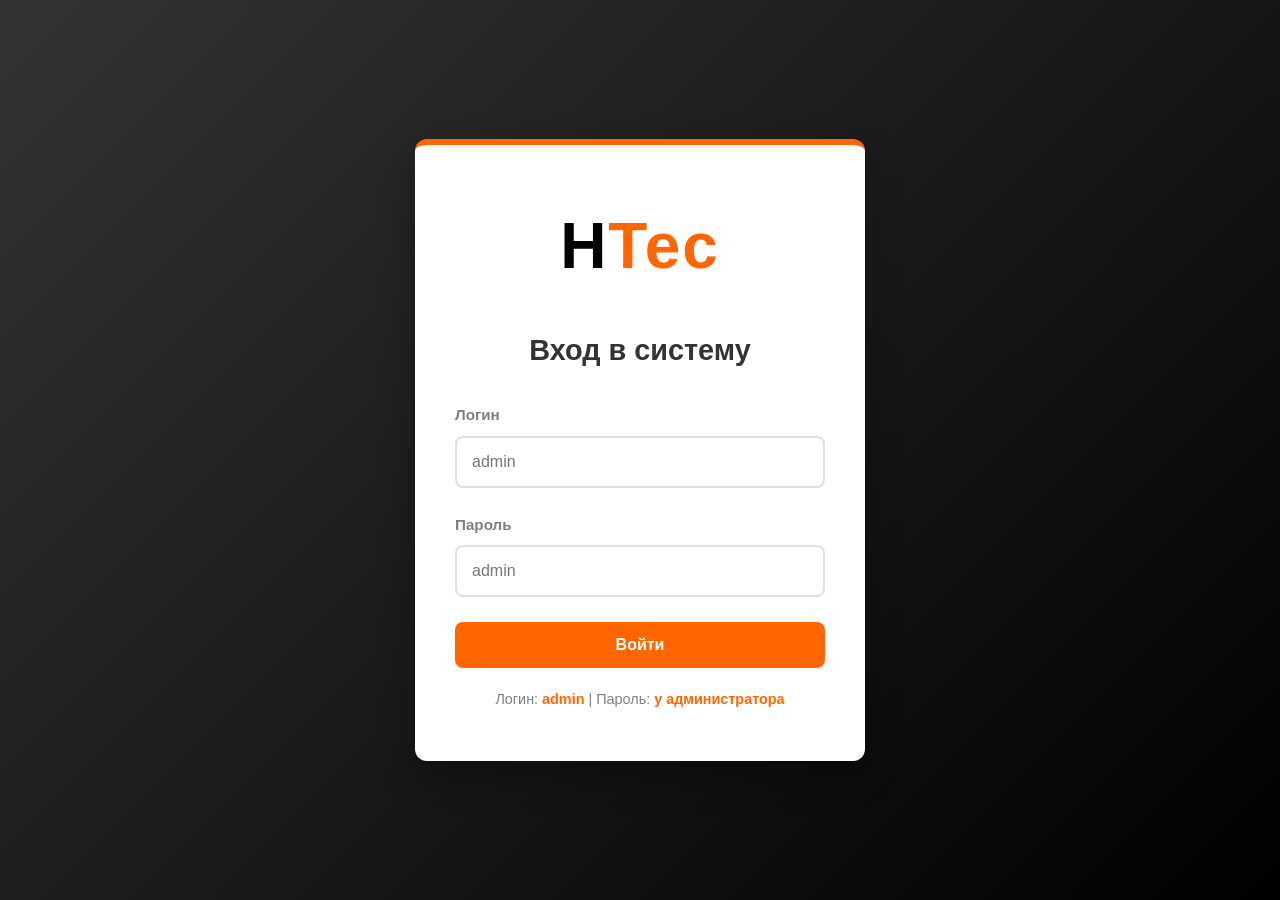
==== login.html @ 4717f738 "Add files via upload" ====
<!-- login.html -->
<!DOCTYPE html>
<html lang="ru">
<head>
    <meta charset="UTF-8">
    <meta name="viewport" content="width=device-width, initial-scale=1.0">
    <title>Вход - База поставщиков HTec</title>
    <link rel="stylesheet" href="styles.css">
</head>
<body>
    <div id="login-screen">
        <div class="login-card">
            <span class="login-logo">
                <span class="logo-h">H</span><span class="logo-tec">Tec</span>
            </span>
            <h2 class="login-title">Вход в систему</h2>
            <form id="login-form">
                <div class="form-group">
                    <label for="username">Логин</label>
                    <input type="text" id="username" placeholder="admin" required autocomplete="username">
                </div>
                <div class="form-group">
                    <label for="password">Пароль</label>
                    <input type="password" id="password" placeholder="admin" required autocomplete="current-password">
                </div>
                <button type="submit" class="btn btn-primary btn-full">Войти</button>
            </form>
            <p id="login-error" class="error-message">Неверный логин или пароль</p>
            <p class="login-hint">Логин: <strong>admin</strong> | Пароль: <strong>у администратора</strong></p>
        </div>
    </div>
    <script src="data.js"></script>
    <script src="script.js"></script>
</body>
</html>
---- styles.css ----
/* styles.css */

:root {
    --primary-orange: #FF6600;
    --primary-orange-hover: #e65c00;
    --dark-grey: #333333;
    --medium-grey: #808080;
    --light-grey: #f4f4f4;
    --border-grey: #e0e0e0;
    --white: #ffffff;
    --black: #000000;
    --shadow: 0 4px 6px rgba(0, 0, 0, 0.1);
    --shadow-hover: 0 8px 16px rgba(0, 0, 0, 0.15);
    --transition: all 0.3s ease;
}

* {
    margin: 0;
    padding: 0;
    box-sizing: border-box;
}

body {
    font-family: 'Segoe UI', Tahoma, Geneva, Verdana, sans-serif;
    background-color: var(--light-grey);
    color: var(--dark-grey);
    line-height: 1.6;
    min-height: 100vh;
}

.hidden {
    display: none !important;
}

/* LOGIN SCREEN */
#login-screen {
    display: flex;
    justify-content: center;
    align-items: center;
    min-height: 100vh;
    background: linear-gradient(135deg, var(--dark-grey) 0%, var(--black) 100%);
}

.login-modal {
    position: fixed;
    top: 0;
    left: 0;
    width: 100%;
    height: 100%;
    background: linear-gradient(135deg, var(--dark-grey) 0%, var(--black) 100%);
    display: flex;
    justify-content: center;
    align-items: center;
    z-index: 1000;
}

.login-card {
    background: var(--white);
    padding: 50px 40px;
    border-radius: 12px;
    box-shadow: 0 15px 35px rgba(0, 0, 0, 0.3);
    width: 100%;
    max-width: 450px;
    text-align: center;
    border-top: 6px solid var(--primary-orange);
}

.login-logo {
    font-size: 4rem;
    font-weight: 800;
    margin-bottom: 30px;
    display: block;
    letter-spacing: 2px;
}

.logo-h {
    color: var(--black);
}

.logo-tec {
    color: var(--primary-orange);
}

.login-title {
    font-size: 1.8rem;
    color: var(--dark-grey);
    margin-bottom: 30px;
    font-weight: 700;
}

.login-hint {
    margin-top: 20px;
    color: var(--medium-grey);
    font-size: 0.9rem;
}

.login-hint strong {
    color: var(--primary-orange);
}

.form-group {
    margin-bottom: 25px;
    text-align: left;
}

.form-group label {
    display: block;
    margin-bottom: 8px;
    font-weight: 600;
    color: var(--medium-grey);
    font-size: 0.95rem;
}

.form-group input {
    width: 100%;
    padding: 15px;
    border: 2px solid var(--border-grey);
    border-radius: 8px;
    font-size: 1rem;
    transition: var(--transition);
}

.form-group input:focus {
    outline: none;
    border-color: var(--primary-orange);
    box-shadow: 0 0 0 3px rgba(255, 102, 0, 0.2);
}

.error-message {
    color: #dc3545;
    margin-top: 20px;
    font-weight: 600;
    display: none;
}

/* BUTTONS */
.btn {
    cursor: pointer;
    border: none;
    padding: 14px 28px;
    border-radius: 8px;
    font-weight: 600;
    transition: var(--transition);
    font-size: 1rem;
    display: inline-flex;
    align-items: center;
    justify-content: center;
    gap: 8px;
}

.btn-primary {
    background-color: var(--primary-orange);
    color: var(--white);
}

.btn-primary:hover {
    background-color: var(--primary-orange-hover);
    transform: translateY(-2px);
}

.btn-secondary {
    background-color: var(--dark-grey);
    color: var(--white);
}

.btn-secondary:hover {
    background-color: #444;
}

.btn-full {
    width: 100%;
}

.btn-back {
    background: none;
    border: none;
    font-size: 1.8rem;
    color: var(--medium-grey);
    cursor: pointer;
    margin-right: 20px;
    transition: var(--transition);
    padding: 10px;
    border-radius: 50%;
}

.btn-back:hover {
    color: var(--primary-orange);
    background-color: rgba(255, 102, 0, 0.1);
}

/* HEADER */
.main-header {
    background-color: var(--white);
    padding: 20px 0;
    box-shadow: var(--shadow);
    position: sticky;
    top: 0;
    z-index: 100;
}

.header-content {
    max-width: 1400px;
    margin: 0 auto;
    padding: 0 25px;
    display: flex;
    justify-content: space-between;
    align-items: center;
    flex-wrap: wrap;
    gap: 20px;
}

.brand {
    font-size: 2.2rem;
    font-weight: 800;
    text-transform: uppercase;
    letter-spacing: 2px;
}

.search-container {
    flex-grow: 1;
    max-width: 650px;
    position: relative;
}

.search-input {
    width: 100%;
    padding: 16px 25px;
    padding-left: 50px;
    border: 2px solid var(--light-grey);
    border-radius: 50px;
    font-size: 1rem;
    transition: var(--transition);
}

.search-input:focus {
    border-color: var(--primary-orange);
    outline: none;
    box-shadow: 0 0 0 3px rgba(255, 102, 0, 0.15);
}

.search-icon {
    position: absolute;
    left: 20px;
    top: 50%;
    transform: translateY(-50%);
    color: var(--medium-grey);
    font-size: 1.1rem;
}

/* MAIN CONTAINER */
.container {
    max-width: 1400px;
    margin: 0 auto;
    padding: 40px 25px;
    min-height: calc(100vh - 200px);
}

.page-title {
    font-size: 2rem;
    color: var(--dark-grey);
    margin-bottom: 25px;
    font-weight: 700;
}

.section-title {
    font-size: 1.5rem;
    color: var(--dark-grey);
    margin: 40px 0 25px 0;
    font-weight: 700;
}

/* STATS BAR */
.stats-bar {
    background: var(--white);
    padding: 25px 30px;
    border-radius: 12px;
    margin-bottom: 35px;
    box-shadow: var(--shadow);
    display: flex;
    justify-content: space-between;
    align-items: center;
    flex-wrap: wrap;
    gap: 20px;
}

.stat-item {
    display: flex;
    align-items: center;
    gap: 15px;
}

.stat-number {
    font-size: 2rem;
    font-weight: 800;
    color: var(--primary-orange);
}

.stat-label {
    color: var(--medium-grey);
    font-size: 1rem;
    font-weight: 500;
}

/* CATEGORIES GRID */
.categories-grid {
    display: grid;
    grid-template-columns: repeat(auto-fill, minmax(300px, 1fr));
    gap: 25px;
    margin-top: 20px;
}

.category-card {
    background: var(--white);
    padding: 40px 30px;
    border-radius: 12px;
    text-align: center;
    cursor: pointer;
    transition: var(--transition);
    border: 2px solid var(--border-grey);
    box-shadow: var(--shadow);
    display: flex;
    flex-direction: column;
    justify-content: center;
    align-items: center;
    min-height: 200px;
}

.category-card:hover {
    transform: translateY(-8px);
    border-color: var(--primary-orange);
    box-shadow: var(--shadow-hover);
}

.category-icon {
    font-size: 3.5rem;
    color: var(--primary-orange);
    margin-bottom: 20px;
}

.category-title {
    font-size: 1.4rem;
    font-weight: 700;
    color: var(--dark-grey);
    margin-bottom: 10px;
}

.category-count {
    font-size: 1rem;
    color: var(--medium-grey);
    font-weight: 500;
}

/* CATEGORY VIEW */
.category-header {
    display: flex;
    align-items: center;
    margin-bottom: 35px;
    padding-bottom: 25px;
    border-bottom: 3px solid var(--border-grey);
}

.category-title-large {
    font-size: 2.2rem;
    font-weight: 800;
    color: var(--dark-grey);
    margin-bottom: 5px;
}

.category-count {
    font-size: 1.1rem;
    color: var(--medium-grey);
    font-weight: 500;
}

.suppliers-list {
    display: grid;
    grid-template-columns: 1fr;
    gap: 20px;
}

.supplier-item {
    background: var(--white);
    padding: 30px;
    border-radius: 12px;
    border-left: 6px solid var(--primary-orange);
    box-shadow: var(--shadow);
    transition: var(--transition);
}

.supplier-item:hover {
    box-shadow: var(--shadow-hover);
    transform: translateX(5px);
}

.supplier-name {
    font-size: 1.4rem;
    font-weight: 700;
    color: var(--dark-grey);
    margin-bottom: 15px;
}

.supplier-details {
    display: grid;
    grid-template-columns: repeat(auto-fit, minmax(280px, 1fr));
    gap: 15px;
    margin-top: 20px;
}

.detail-item {
    display: flex;
    align-items: flex-start;
    gap: 12px;
}

.detail-icon {
    color: var(--primary-orange);
    font-size: 1.2rem;
    margin-top: 3px;
    min-width: 20px;
}

.detail-text {
    color: var(--medium-grey);
    font-size: 0.95rem;
    line-height: 1.6;
}

.detail-label {
    font-weight: 600;
    color: var(--dark-grey);
    margin-bottom: 4px;
    font-size: 0.9rem;
}

.contact-btn {
    display: inline-block;
    background-color: var(--light-grey);
    color: var(--dark-grey);
    padding: 12px 22px;
    border-radius: 8px;
    text-decoration: none;
    font-size: 0.95rem;
    transition: var(--transition);
    margin-top: 20px;
    font-weight: 600;
}

.contact-btn:hover {
    background-color: var(--dark-grey);
    color: var(--white);
}

.no-results {
    text-align: center;
    padding: 80px 25px;
    color: var(--medium-grey);
    font-size: 1.3rem;
}

.no-results i {
    font-size: 5rem;
    color: #ddd;
    margin-bottom: 25px;
}

/* FOOTER */
.main-footer {
    text-align: center;
    padding: 30px 25px;
    background-color: var(--white);
    border-top: 1px solid var(--border-grey);
    color: var(--medium-grey);
    font-size: 0.95rem;
}

/* RESPONSIVE */
@media (max-width: 1024px) {
    .categories-grid {
        grid-template-columns: repeat(auto-fill, minmax(250px, 1fr));
    }
}

@media (max-width: 768px) {
    .header-content {
        flex-direction: column;
        align-items: flex-start;
    }

    .search-container {
        width: 100%;
        max-width: none;
    }

    .categories-grid {
        grid-template-columns: repeat(auto-fill, minmax(220px, 1fr));
    }

    .supplier-details {
        grid-template-columns: 1fr;
    }

    .category-header {
        flex-direction: column;
        align-items: flex-start;
        gap: 20px;
    }

    .stats-bar {
        flex-direction: column;
        align-items: flex-start;
    }

    .login-card {
        padding: 40px 30px;
    }

    .login-logo {
        font-size: 3rem;
    }
}

@media (max-width: 480px) {
    .brand {
        font-size: 1.8rem;
    }

    .categories-grid {
        grid-template-columns: 1fr;
    }

    .category-card {
        padding: 30px 25px;
        min-height: 180px;
    }

    .supplier-item {
        padding: 25px 20px;
    }
}

/* ANIMATIONS */
@keyframes fadeIn {
    from {
        opacity: 0;
        transform: translateY(20px);
    }
    to {
        opacity: 1;
        transform: translateY(0);
    }
}

.category-card,
.supplier-item {
    animation: fadeIn 0.5s ease-out;
}

/* SCROLLBAR */
::-webkit-scrollbar {
    width: 12px;
}

::-webkit-scrollbar-track {
    background: var(--light-grey);
}

::-webkit-scrollbar-thumb {
    background: var(--medium-grey);
    border-radius: 6px;
}

::-webkit-scrollbar-thumb:hover {
    background: var(--primary-orange);
}

/* FOCUS STATES */
.category-card:focus,
.btn:focus,
.contact-btn:focus {
    outline: 3px solid var(--primary-orange);
    outline-offset: 2px;
}
.copy-email-btn {
    display: inline-flex;
    align-items: center;
    gap: 8px;
    background-color: var(--primary-orange);
    color: var(--white);
    padding: 12px 22px;
    border-radius: 8px;
    text-decoration: none;
    font-size: 0.95rem;
    transition: var(--transition);
    margin-top: 20px;
    font-weight: 600;
    border: none;
    cursor: pointer;
}

.copy-email-btn:hover {
    background-color: var(--primary-orange-hover);
    transform: translateY(-2px);
}

.copy-email-btn:active {
    transform: translateY(0);
}

.copy-email-btn i {
    font-size: 1rem;
}

/* =========================================
   COPY NOTIFICATION STYLES
   ========================================= */
.copy-notification {
    background-color: var(--dark-grey);
    color: var(--white);
    padding: 12px 20px;
    border-radius: 8px;
    font-size: 0.9rem;
    font-weight: 600;
    opacity: 0;
    transform: translateY(-10px);
    transition: all 0.3s ease;
    box-shadow: 0 4px 12px rgba(0, 0, 0, 0.3);
    border-left: 4px solid var(--primary-orange);
}

.copy-notification.show {
    opacity: 1;
    transform: translateY(0);
}

.copy-notification.error {
    background-color: #dc3545;
    border-left-color: #c82333;
}

/* =========================================
   RESPONSIVE FOR COPY BUTTON
   ========================================= */
@media (max-width: 480px) {
    .copy-email-btn {
        width: 100%;
        justify-content: center;
    }
}
/* Loading Indicator */
#loading-indicator {
    text-align: center;
    padding: 40px;
    color: var(--medium-grey);
    font-size: 1.1rem;
}

#loading-indicator i {
    margin-right: 10px;
    color: var(--primary-orange);
}

/* Notification */
.notification {
    position: fixed;
    bottom: 30px;
    right: 30px;
    padding: 15px 25px;
    border-radius: 8px;
    color: var(--white);
    font-weight: 600;
    z-index: 2000;
    animation: slideInRight 0.3s ease;
    box-shadow: 0 4px 12px rgba(0, 0, 0, 0.3);
}

.notification.success {
    background-color: #28a745;
}

.notification.error {
    background-color: #dc3545;
}

@keyframes slideInRight {
    from {
        transform: translateX(100%);
        opacity: 0;
    }
    to {
        transform: translateX(0);
        opacity: 1;
    }
}

/* Modal Styles */
.modal {
    position: fixed;
    top: 0;
    left: 0;
    width: 100%;
    height: 100%;
    background-color: rgba(0, 0, 0, 0.7);
    display: flex;
    justify-content: center;
    align-items: center;
    z-index: 1000;
    animation: fadeIn 0.3s ease;
}

.modal-content {
    background: var(--white);
    border-radius: 12px;
    width: 100%;
    max-width: 600px;
    max-height: 90vh;
    overflow-y: auto;
    animation: slideIn 0.3s ease;
}

.modal-header {
    display: flex;
    justify-content: space-between;
    align-items: center;
    padding: 25px 30px;
    border-bottom: 2px solid var(--border-grey);
}

.modal-title {
    font-size: 1.5rem;
    font-weight: 700;
    color: var(--dark-grey);
}

.modal-close {
    background: none;
    border: none;
    font-size: 2rem;
    color: var(--medium-grey);
    cursor: pointer;
    transition: var(--transition);
    line-height: 1;
}

.modal-close:hover {
    color: var(--error);
}

.modal-content form {
    padding: 30px;
}

.modal-actions {
    display: flex;
    justify-content: flex-end;
    gap: 15px;
    margin-top: 30px;
    padding-top: 20px;
    border-top: 2px solid var(--border-grey);
}

.btn:disabled {
    opacity: 0.6;
    cursor: not-allowed;
}
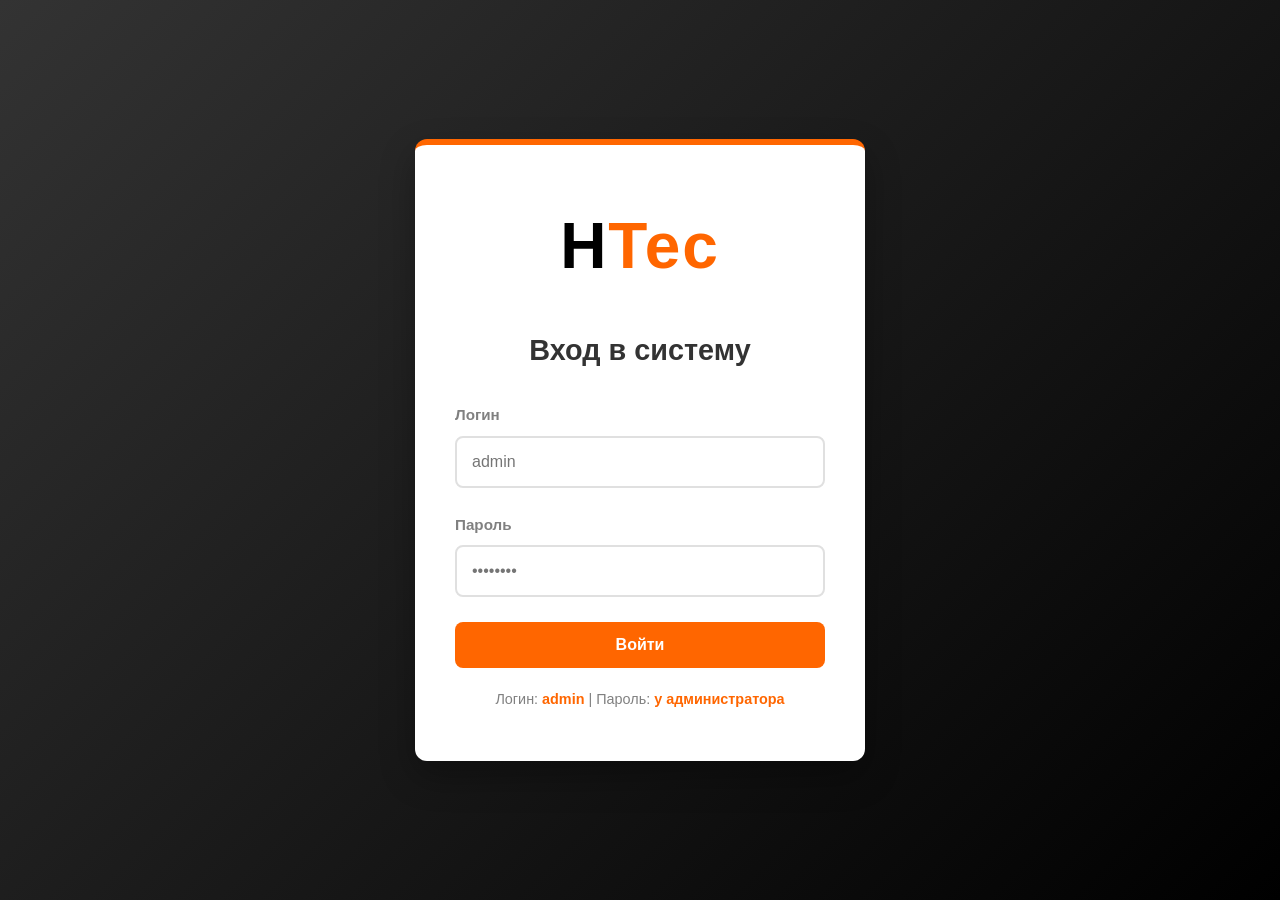
==== commit 1d23f6d4: "Update login.html" ====
--- a/login.html
+++ b/login.html
@@ -1,4 +1,4 @@
-<!-- login.html -->
+<!-- login.html - ИСПРАВЛЕНО -->
 <!DOCTYPE html>
 <html lang="ru">
 <head>
@@ -21,7 +21,7 @@
                 </div>
                 <div class="form-group">
                     <label for="password">Пароль</label>
-                    <input type="password" id="password" placeholder="admin" required autocomplete="current-password">
+                    <input type="password" id="password" placeholder="••••••••" required autocomplete="current-password">
                 </div>
                 <button type="submit" class="btn btn-primary btn-full">Войти</button>
             </form>
@@ -29,7 +29,7 @@
             <p class="login-hint">Логин: <strong>admin</strong> | Пароль: <strong>у администратора</strong></p>
         </div>
     </div>
-    <script src="data.js"></script>
+    <script src="config.js"></script>
     <script src="script.js"></script>
 </body>
 </html>
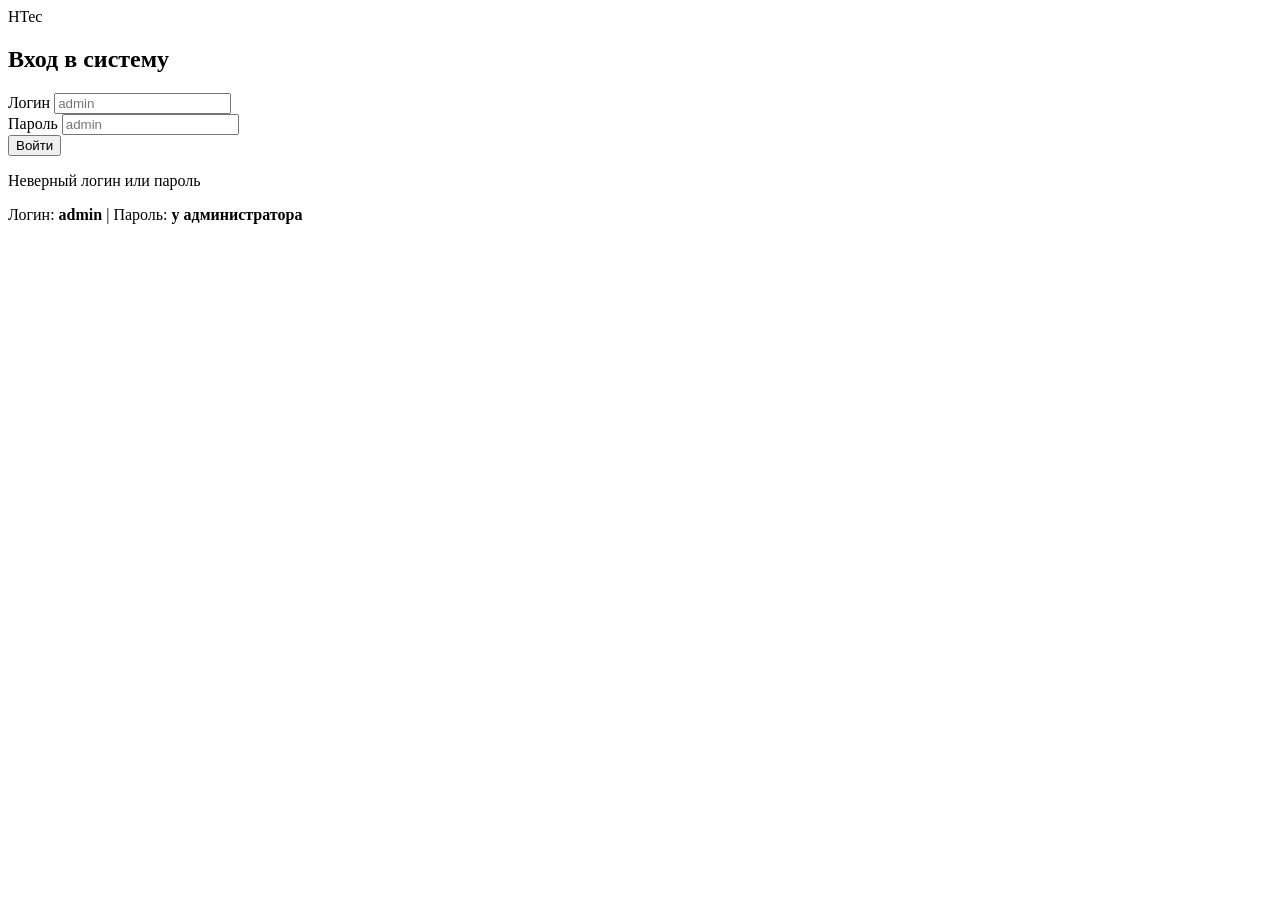
==== commit 0c4fecdf: "Add files via upload" ====
--- a/login.html
+++ b/login.html
@@ -1,4 +1,4 @@
-<!-- login.html - ИСПРАВЛЕНО -->
+<!-- login.html -->
 <!DOCTYPE html>
 <html lang="ru">
 <head>
@@ -21,7 +21,7 @@
                 </div>
                 <div class="form-group">
                     <label for="password">Пароль</label>
-                    <input type="password" id="password" placeholder="••••••••" required autocomplete="current-password">
+                    <input type="password" id="password" placeholder="admin" required autocomplete="current-password">
                 </div>
                 <button type="submit" class="btn btn-primary btn-full">Войти</button>
             </form>
@@ -29,7 +29,7 @@
             <p class="login-hint">Логин: <strong>admin</strong> | Пароль: <strong>у администратора</strong></p>
         </div>
     </div>
-    <script src="config.js"></script>
+    <script src="data.js"></script>
     <script src="script.js"></script>
 </body>
 </html>
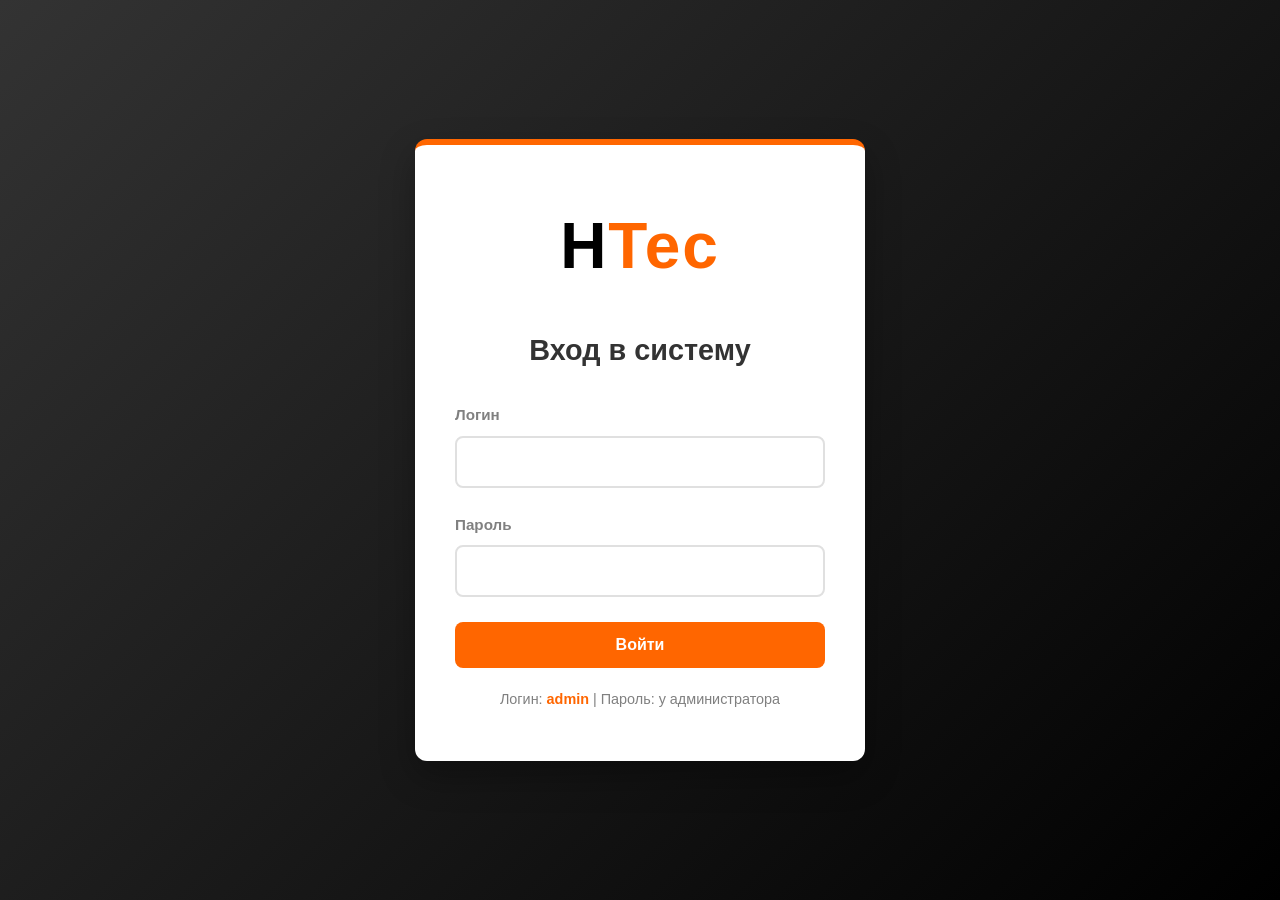
==== commit 6f4b2689: "Update login.html" ====
--- a/login.html
+++ b/login.html
@@ -1,4 +1,3 @@
-<!-- login.html -->
 <!DOCTYPE html>
 <html lang="ru">
 <head>
@@ -6,29 +5,31 @@
     <meta name="viewport" content="width=device-width, initial-scale=1.0">
     <title>Вход - База поставщиков HTec</title>
     <link rel="stylesheet" href="styles.css">
+    <link rel="stylesheet" href="https://cdnjs.cloudflare.com/ajax/libs/font-awesome/6.4.0/css/all.min.css">
 </head>
 <body>
     <div id="login-screen">
         <div class="login-card">
-            <span class="login-logo">
+            <div class="login-logo">
                 <span class="logo-h">H</span><span class="logo-tec">Tec</span>
-            </span>
+            </div>
             <h2 class="login-title">Вход в систему</h2>
-            <form id="login-form">
+            <form id="login-form" class="login-form">
                 <div class="form-group">
                     <label for="username">Логин</label>
-                    <input type="text" id="username" placeholder="admin" required autocomplete="username">
+                    <input type="text" id="username" name="username" required autocomplete="username">
                 </div>
                 <div class="form-group">
                     <label for="password">Пароль</label>
-                    <input type="password" id="password" placeholder="admin" required autocomplete="current-password">
+                    <input type="password" id="password" name="password" required autocomplete="current-password">
                 </div>
                 <button type="submit" class="btn btn-primary btn-full">Войти</button>
+                <p id="login-error" class="error-message">Неверный логин или пароль</p>
             </form>
-            <p id="login-error" class="error-message">Неверный логин или пароль</p>
-            <p class="login-hint">Логин: <strong>admin</strong> | Пароль: <strong>у администратора</strong></p>
+            <p class="login-hint">Логин: <strong>admin</strong> | Пароль: у администратора</p>
         </div>
     </div>
+
     <script src="data.js"></script>
     <script src="script.js"></script>
 </body>
--- a/styles.css
+++ b/styles.css
@@ -0,0 +1,648 @@
+/* styles.css */
+
+:root {
+    --primary-orange: #FF6600;
+    --primary-orange-hover: #e65c00;
+    --dark-grey: #333333;
+    --medium-grey: #808080;
+    --light-grey: #f4f4f4;
+    --border-grey: #e0e0e0;
+    --white: #ffffff;
+    --black: #000000;
+    --shadow: 0 4px 6px rgba(0, 0, 0, 0.1);
+    --shadow-hover: 0 8px 16px rgba(0, 0, 0, 0.15);
+    --transition: all 0.3s ease;
+}
+
+* {
+    margin: 0;
+    padding: 0;
+    box-sizing: border-box;
+}
+
+body {
+    font-family: 'Segoe UI', Tahoma, Geneva, Verdana, sans-serif;
+    background-color: var(--light-grey);
+    color: var(--dark-grey);
+    line-height: 1.6;
+    min-height: 100vh;
+}
+
+.hidden {
+    display: none !important;
+}
+
+/* LOGIN SCREEN */
+#login-screen {
+    display: flex;
+    justify-content: center;
+    align-items: center;
+    min-height: 100vh;
+    background: linear-gradient(135deg, var(--dark-grey) 0%, var(--black) 100%);
+}
+
+.login-modal {
+    position: fixed;
+    top: 0;
+    left: 0;
+    width: 100%;
+    height: 100%;
+    background: linear-gradient(135deg, var(--dark-grey) 0%, var(--black) 100%);
+    display: flex;
+    justify-content: center;
+    align-items: center;
+    z-index: 1000;
+}
+
+.login-card {
+    background: var(--white);
+    padding: 50px 40px;
+    border-radius: 12px;
+    box-shadow: 0 15px 35px rgba(0, 0, 0, 0.3);
+    width: 100%;
+    max-width: 450px;
+    text-align: center;
+    border-top: 6px solid var(--primary-orange);
+}
+
+.login-logo {
+    font-size: 4rem;
+    font-weight: 800;
+    margin-bottom: 30px;
+    display: block;
+    letter-spacing: 2px;
+}
+
+.logo-h {
+    color: var(--black);
+}
+
+.logo-tec {
+    color: var(--primary-orange);
+}
+
+.login-title {
+    font-size: 1.8rem;
+    color: var(--dark-grey);
+    margin-bottom: 30px;
+    font-weight: 700;
+}
+
+.login-hint {
+    margin-top: 20px;
+    color: var(--medium-grey);
+    font-size: 0.9rem;
+}
+
+.login-hint strong {
+    color: var(--primary-orange);
+}
+
+.form-group {
+    margin-bottom: 25px;
+    text-align: left;
+}
+
+.form-group label {
+    display: block;
+    margin-bottom: 8px;
+    font-weight: 600;
+    color: var(--medium-grey);
+    font-size: 0.95rem;
+}
+
+.form-group input {
+    width: 100%;
+    padding: 15px;
+    border: 2px solid var(--border-grey);
+    border-radius: 8px;
+    font-size: 1rem;
+    transition: var(--transition);
+}
+
+.form-group input:focus {
+    outline: none;
+    border-color: var(--primary-orange);
+    box-shadow: 0 0 0 3px rgba(255, 102, 0, 0.2);
+}
+
+.error-message {
+    color: #dc3545;
+    margin-top: 20px;
+    font-weight: 600;
+    display: none;
+}
+
+/* BUTTONS */
+.btn {
+    cursor: pointer;
+    border: none;
+    padding: 14px 28px;
+    border-radius: 8px;
+    font-weight: 600;
+    transition: var(--transition);
+    font-size: 1rem;
+    display: inline-flex;
+    align-items: center;
+    justify-content: center;
+    gap: 8px;
+}
+
+.btn-primary {
+    background-color: var(--primary-orange);
+    color: var(--white);
+}
+
+.btn-primary:hover {
+    background-color: var(--primary-orange-hover);
+    transform: translateY(-2px);
+}
+
+.btn-secondary {
+    background-color: var(--dark-grey);
+    color: var(--white);
+}
+
+.btn-secondary:hover {
+    background-color: #444;
+}
+
+.btn-full {
+    width: 100%;
+}
+
+.btn-back {
+    background: none;
+    border: none;
+    font-size: 1.8rem;
+    color: var(--medium-grey);
+    cursor: pointer;
+    margin-right: 20px;
+    transition: var(--transition);
+    padding: 10px;
+    border-radius: 50%;
+}
+
+.btn-back:hover {
+    color: var(--primary-orange);
+    background-color: rgba(255, 102, 0, 0.1);
+}
+
+/* HEADER */
+.main-header {
+    background-color: var(--white);
+    padding: 20px 0;
+    box-shadow: var(--shadow);
+    position: sticky;
+    top: 0;
+    z-index: 100;
+}
+
+.header-content {
+    max-width: 1400px;
+    margin: 0 auto;
+    padding: 0 25px;
+    display: flex;
+    justify-content: space-between;
+    align-items: center;
+    flex-wrap: wrap;
+    gap: 20px;
+}
+
+.brand {
+    font-size: 2.2rem;
+    font-weight: 800;
+    text-transform: uppercase;
+    letter-spacing: 2px;
+}
+
+.search-container {
+    flex-grow: 1;
+    max-width: 650px;
+    position: relative;
+}
+
+.search-input {
+    width: 100%;
+    padding: 16px 25px;
+    padding-left: 50px;
+    border: 2px solid var(--light-grey);
+    border-radius: 50px;
+    font-size: 1rem;
+    transition: var(--transition);
+}
+
+.search-input:focus {
+    border-color: var(--primary-orange);
+    outline: none;
+    box-shadow: 0 0 0 3px rgba(255, 102, 0, 0.15);
+}
+
+.search-icon {
+    position: absolute;
+    left: 20px;
+    top: 50%;
+    transform: translateY(-50%);
+    color: var(--medium-grey);
+    font-size: 1.1rem;
+}
+
+/* MAIN CONTAINER */
+.container {
+    max-width: 1400px;
+    margin: 0 auto;
+    padding: 40px 25px;
+    min-height: calc(100vh - 200px);
+}
+
+.page-title {
+    font-size: 2rem;
+    color: var(--dark-grey);
+    margin-bottom: 25px;
+    font-weight: 700;
+}
+
+.section-title {
+    font-size: 1.5rem;
+    color: var(--dark-grey);
+    margin: 40px 0 25px 0;
+    font-weight: 700;
+}
+
+/* STATS BAR */
+.stats-bar {
+    background: var(--white);
+    padding: 25px 30px;
+    border-radius: 12px;
+    margin-bottom: 35px;
+    box-shadow: var(--shadow);
+    display: flex;
+    justify-content: space-between;
+    align-items: center;
+    flex-wrap: wrap;
+    gap: 20px;
+}
+
+.stat-item {
+    display: flex;
+    align-items: center;
+    gap: 15px;
+}
+
+.stat-number {
+    font-size: 2rem;
+    font-weight: 800;
+    color: var(--primary-orange);
+}
+
+.stat-label {
+    color: var(--medium-grey);
+    font-size: 1rem;
+    font-weight: 500;
+}
+
+/* CATEGORIES GRID */
+.categories-grid {
+    display: grid;
+    grid-template-columns: repeat(auto-fill, minmax(300px, 1fr));
+    gap: 25px;
+    margin-top: 20px;
+}
+
+.category-card {
+    background: var(--white);
+    padding: 40px 30px;
+    border-radius: 12px;
+    text-align: center;
+    cursor: pointer;
+    transition: var(--transition);
+    border: 2px solid var(--border-grey);
+    box-shadow: var(--shadow);
+    display: flex;
+    flex-direction: column;
+    justify-content: center;
+    align-items: center;
+    min-height: 200px;
+}
+
+.category-card:hover {
+    transform: translateY(-8px);
+    border-color: var(--primary-orange);
+    box-shadow: var(--shadow-hover);
+}
+
+.category-icon {
+    font-size: 3.5rem;
+    color: var(--primary-orange);
+    margin-bottom: 20px;
+}
+
+.category-title {
+    font-size: 1.4rem;
+    font-weight: 700;
+    color: var(--dark-grey);
+    margin-bottom: 10px;
+}
+
+.category-count {
+    font-size: 1rem;
+    color: var(--medium-grey);
+    font-weight: 500;
+}
+
+/* CATEGORY VIEW */
+.category-header {
+    display: flex;
+    align-items: center;
+    margin-bottom: 35px;
+    padding-bottom: 25px;
+    border-bottom: 3px solid var(--border-grey);
+}
+
+.category-title-large {
+    font-size: 2.2rem;
+    font-weight: 800;
+    color: var(--dark-grey);
+    margin-bottom: 5px;
+}
+
+.category-count {
+    font-size: 1.1rem;
+    color: var(--medium-grey);
+    font-weight: 500;
+}
+
+.suppliers-list {
+    display: grid;
+    grid-template-columns: 1fr;
+    gap: 20px;
+}
+
+.supplier-item {
+    background: var(--white);
+    padding: 30px;
+    border-radius: 12px;
+    border-left: 6px solid var(--primary-orange);
+    box-shadow: var(--shadow);
+    transition: var(--transition);
+}
+
+.supplier-item:hover {
+    box-shadow: var(--shadow-hover);
+    transform: translateX(5px);
+}
+
+.supplier-name {
+    font-size: 1.4rem;
+    font-weight: 700;
+    color: var(--dark-grey);
+    margin-bottom: 15px;
+}
+
+.supplier-details {
+    display: grid;
+    grid-template-columns: repeat(auto-fit, minmax(280px, 1fr));
+    gap: 15px;
+    margin-top: 20px;
+}
+
+.detail-item {
+    display: flex;
+    align-items: flex-start;
+    gap: 12px;
+}
+
+.detail-icon {
+    color: var(--primary-orange);
+    font-size: 1.2rem;
+    margin-top: 3px;
+    min-width: 20px;
+}
+
+.detail-text {
+    color: var(--medium-grey);
+    font-size: 0.95rem;
+    line-height: 1.6;
+}
+
+.detail-label {
+    font-weight: 600;
+    color: var(--dark-grey);
+    margin-bottom: 4px;
+    font-size: 0.9rem;
+}
+
+.contact-btn {
+    display: inline-block;
+    background-color: var(--light-grey);
+    color: var(--dark-grey);
+    padding: 12px 22px;
+    border-radius: 8px;
+    text-decoration: none;
+    font-size: 0.95rem;
+    transition: var(--transition);
+    margin-top: 20px;
+    font-weight: 600;
+}
+
+.contact-btn:hover {
+    background-color: var(--dark-grey);
+    color: var(--white);
+}
+
+.no-results {
+    text-align: center;
+    padding: 80px 25px;
+    color: var(--medium-grey);
+    font-size: 1.3rem;
+}
+
+.no-results i {
+    font-size: 5rem;
+    color: #ddd;
+    margin-bottom: 25px;
+}
+
+/* FOOTER */
+.main-footer {
+    text-align: center;
+    padding: 30px 25px;
+    background-color: var(--white);
+    border-top: 1px solid var(--border-grey);
+    color: var(--medium-grey);
+    font-size: 0.95rem;
+}
+
+/* RESPONSIVE */
+@media (max-width: 1024px) {
+    .categories-grid {
+        grid-template-columns: repeat(auto-fill, minmax(250px, 1fr));
+    }
+}
+
+@media (max-width: 768px) {
+    .header-content {
+        flex-direction: column;
+        align-items: flex-start;
+    }
+
+    .search-container {
+        width: 100%;
+        max-width: none;
+    }
+
+    .categories-grid {
+        grid-template-columns: repeat(auto-fill, minmax(220px, 1fr));
+    }
+
+    .supplier-details {
+        grid-template-columns: 1fr;
+    }
+
+    .category-header {
+        flex-direction: column;
+        align-items: flex-start;
+        gap: 20px;
+    }
+
+    .stats-bar {
+        flex-direction: column;
+        align-items: flex-start;
+    }
+
+    .login-card {
+        padding: 40px 30px;
+    }
+
+    .login-logo {
+        font-size: 3rem;
+    }
+}
+
+@media (max-width: 480px) {
+    .brand {
+        font-size: 1.8rem;
+    }
+
+    .categories-grid {
+        grid-template-columns: 1fr;
+    }
+
+    .category-card {
+        padding: 30px 25px;
+        min-height: 180px;
+    }
+
+    .supplier-item {
+        padding: 25px 20px;
+    }
+}
+
+/* ANIMATIONS */
+@keyframes fadeIn {
+    from {
+        opacity: 0;
+        transform: translateY(20px);
+    }
+    to {
+        opacity: 1;
+        transform: translateY(0);
+    }
+}
+
+.category-card,
+.supplier-item {
+    animation: fadeIn 0.5s ease-out;
+}
+
+/* SCROLLBAR */
+::-webkit-scrollbar {
+    width: 12px;
+}
+
+::-webkit-scrollbar-track {
+    background: var(--light-grey);
+}
+
+::-webkit-scrollbar-thumb {
+    background: var(--medium-grey);
+    border-radius: 6px;
+}
+
+::-webkit-scrollbar-thumb:hover {
+    background: var(--primary-orange);
+}
+
+/* FOCUS STATES */
+.category-card:focus,
+.btn:focus,
+.contact-btn:focus {
+    outline: 3px solid var(--primary-orange);
+    outline-offset: 2px;
+}
+.copy-email-btn {
+    display: inline-flex;
+    align-items: center;
+    gap: 8px;
+    background-color: var(--primary-orange);
+    color: var(--white);
+    padding: 12px 22px;
+    border-radius: 8px;
+    text-decoration: none;
+    font-size: 0.95rem;
+    transition: var(--transition);
+    margin-top: 20px;
+    font-weight: 600;
+    border: none;
+    cursor: pointer;
+}
+
+.copy-email-btn:hover {
+    background-color: var(--primary-orange-hover);
+    transform: translateY(-2px);
+}
+
+.copy-email-btn:active {
+    transform: translateY(0);
+}
+
+.copy-email-btn i {
+    font-size: 1rem;
+}
+
+/* =========================================
+   COPY NOTIFICATION STYLES
+   ========================================= */
+.copy-notification {
+    background-color: var(--dark-grey);
+    color: var(--white);
+    padding: 12px 20px;
+    border-radius: 8px;
+    font-size: 0.9rem;
+    font-weight: 600;
+    opacity: 0;
+    transform: translateY(-10px);
+    transition: all 0.3s ease;
+    box-shadow: 0 4px 12px rgba(0, 0, 0, 0.3);
+    border-left: 4px solid var(--primary-orange);
+}
+
+.copy-notification.show {
+    opacity: 1;
+    transform: translateY(0);
+}
+
+.copy-notification.error {
+    background-color: #dc3545;
+    border-left-color: #c82333;
+}
+
+/* =========================================
+   RESPONSIVE FOR COPY BUTTON
+   ========================================= */
+@media (max-width: 480px) {
+    .copy-email-btn {
+        width: 100%;
+        justify-content: center;
+    }
+}
